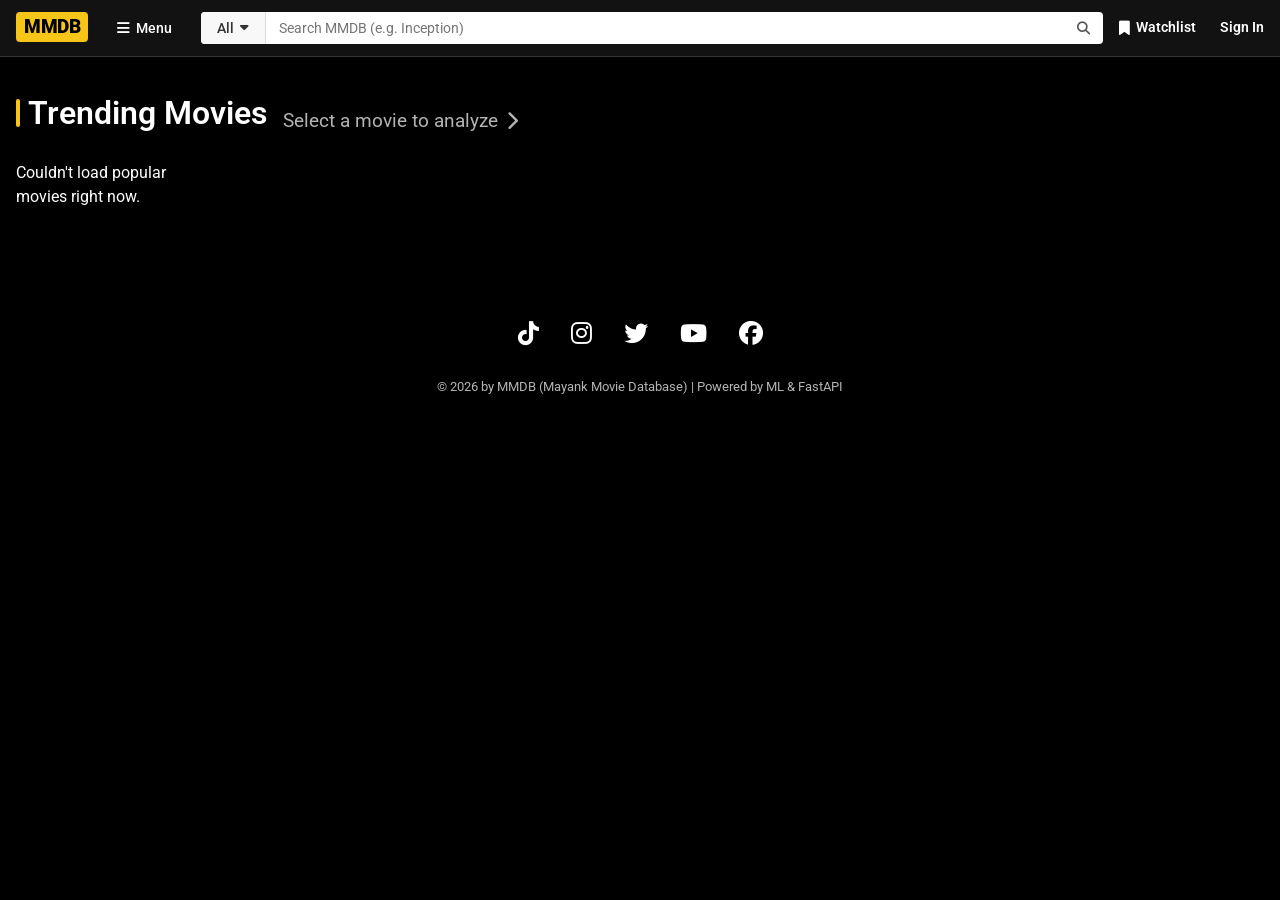
==== frontend/index.html @ d621109e "feat: add default trending movies grid on home screen" ====
<!DOCTYPE html>
<html lang="en">

<head>
    <meta charset="UTF-8">
    <meta name="viewport" content="width=device-width, initial-scale=1.0">
    <title>MMDB: Ratings, Reviews, and Where to Watch</title>

    <!-- Google Fonts: Roboto is closest to IMDb's modern font -->
    <link rel="preconnect" href="https://fonts.googleapis.com">
    <link rel="preconnect" href="https://fonts.gstatic.com" crossorigin>
    <link href="https://fonts.googleapis.com/css2?family=Roboto:wght@300;400;500;700;900&display=swap" rel="stylesheet">

    <!-- Custom CSS -->
    <link rel="stylesheet" href="style.css">

    <!-- Font Awesome Icons -->
    <link rel="stylesheet" href="https://cdnjs.cloudflare.com/ajax/libs/font-awesome/6.4.0/css/all.min.css">
</head>

<body>

    <!-- IMDb Style Navigation Bar -->
    <nav class="imdb-nav">
        <div class="nav-container">
            <!-- Logo -->
            <div class="nav-brand">
                <span class="imdb-logo">MMDB</span>
            </div>

            <!-- Menu Button -->
            <button class="menu-btn">
                <i class="fa-solid fa-bars"></i> Menu
            </button>

            <!-- Search Bar (Now in the Nav like IMDb) -->
            <div class="nav-search">
                <div class="search-category">
                    All <i class="fa-solid fa-caret-down"></i>
                </div>
                <input type="text" id="movieSearchInput" placeholder="Search MMDB (e.g. Inception)" autocomplete="off">
                <button id="searchBtn">
                    <i class="fa-solid fa-magnifying-glass"></i>
                </button>
            </div>

            <div class="nav-links">
                <a href="#" class="nav-link"><i class="fa-solid fa-bookmark"></i> Watchlist</a>
                <a href="#" class="nav-link sign-in">Sign In</a>
            </div>
        </div>
    </nav>

    <div id="searchLoader" class="loader hidden"></div>
    <div id="searchError" class="error-msg hidden"></div>

    <main class="page-container">
        <!-- Default Trending Movies Section (Visible initially) -->
        <section id="trendingSection" class="trending-section">
            <div class="section-title">
                <h3><span class="yellow-bar"></span> Trending Movies</h3>
                <span class="subtitle-chevron">Select a movie to analyze <i
                        class="fa-solid fa-chevron-right"></i></span>
            </div>

            <div class="movie-grid" id="trendingGrid">
                <!-- Populated via JS -->
            </div>
        </section>

        <!-- Movie Details Card (Hidden by default) -->
        <section id="movieDetailsCard" class="movie-card hidden">

            <!-- Hero Header (Title & Ratings Row) -->
            <div class="movie-header">
                <div class="title-block">
                    <h1 id="movieTitle">Movie Title</h1>
                    <ul class="meta-list">
                        <li id="movieYear">2023</li>
                        <li class="meta-separator">•</li>
                        <li id="movieRatingAge">PG-13</li>
                        <li class="meta-separator">•</li>
                        <li id="movieRuntime">2h 15m</li>
                    </ul>
                </div>

                <!-- Ratings Block -->
                <div class="ratings-block">
                    <div class="imdb-rating">
                        <span class="rating-label">MMDB RATING</span>
                        <div class="rating-score">
                            <i class="fa-solid fa-star star-filled"></i>
                            <div>
                                <span class="score-bold" id="movieRating">8.5</span><span class="score-total">/10</span>
                            </div>
                        </div>
                    </div>
                </div>
            </div>

            <!-- Media Banner (Poster + Trailer/Plot) -->
            <div class="media-banner">
                <div class="poster-wrapper">
                    <img id="moviePoster" src="" alt="Movie Poster">
                    <div class="watchlist-ribbon"><i class="fa-solid fa-plus"></i></div>
                </div>

                <!-- Plot and Cast info -->
                <div class="details-wrapper">
                    <div class="genre-tags" id="movieGenreTags">
                        <!-- Populated via JS -->
                    </div>

                    <p id="moviePlot" class="plot-text">This is the plot of the movie.</p>

                    <div class="credit-row">
                        <span class="credit-label">Director</span>
                        <span class="credit-value text-blue" id="movieDirector">Director Name</span>
                    </div>
                    <div class="credit-row">
                        <span class="credit-label">Writer</span>
                        <span class="credit-value text-blue" id="movieWriters">Writer Name</span>
                    </div>
                    <div class="credit-row border-bottom-none">
                        <span class="credit-label">Stars</span>
                        <span class="credit-value text-blue" id="movieStars">Actor Name</span>
                    </div>
                </div>
            </div>
        </section>

        <!-- Review Predictor Section (Styled like an IMDb review box) -->
        <section id="reviewSection" class="review-section hidden">
            <div class="section-title">
                <h3><span class="yellow-bar"></span> User reviews</h3>
                <span class="subtitle-chevron">Machine Learning Analysis <i
                        class="fa-solid fa-chevron-right"></i></span>
            </div>

            <div class="review-box">
                <div class="review-header">
                    <h4>Analyze Sentiment</h4>
                    <p>Enter a review below to test the Logistic Regression model.</p>
                </div>

                <textarea id="reviewInput" placeholder="Write your review here..."></textarea>

                <div class="action-row">
                    <button id="predictBtn" class="imdb-btn-primary">Predict Sentiment</button>
                </div>

                <!-- Results Area -->
                <div id="resultContainer" class="result-container hidden">
                    <div class="result-score-box">
                        <i id="sentimentIcon" class="fa-solid fa-star"></i>
                        <span id="sentimentLabel">Positive</span>
                    </div>
                    <div class="confidence-details">
                        <p><strong>Confidence Score:</strong> <span id="confidenceValue">95.4%</span></p>
                        <div class="meter-track">
                            <div id="meterFill" class="meter-fill" style="width: 0%;"></div>
                        </div>
                    </div>
                </div>
            </div>
        </section>

    </main>

    <!-- IMDb Style Footer -->
    <footer class="imdb-footer">
        <div class="social-links">
            <i class="fa-brands fa-tiktok"></i>
            <i class="fa-brands fa-instagram"></i>
            <i class="fa-brands fa-twitter"></i>
            <i class="fa-brands fa-youtube"></i>
            <i class="fa-brands fa-facebook"></i>
        </div>
        <p class="copyright">© 2026 by MMDB (Mayank Movie Database) | Powered by ML & FastAPI</p>
    </footer>

    <!-- Custom JS -->
    <script src="script.js"></script>
</body>

</html>
---- frontend/style.css ----
/* --- Variables & IMDb Colors --- */
:root {
    --imdb-yellow: #f5c518;
    --imdb-black: #000000;
    --imdb-dark-gray: #121212;
    --imdb-border: rgba(255, 255, 255, 0.15);

    --text-primary: #ffffff;
    --text-muted: rgba(255, 255, 255, 0.7);
    --text-blue: #5799ef;

    --bg-elevated: #1a1a1a;
    --bg-hover: rgba(255, 255, 255, 0.08);
}

* {
    margin: 0;
    padding: 0;
    box-sizing: border-box;
    font-family: 'Roboto', Helvetica, Arial, sans-serif;
}

body {
    background-color: var(--imdb-black);
    color: var(--text-primary);
    line-height: 1.5;
}

/* --- Navigation Bar --- */
.imdb-nav {
    background-color: var(--imdb-dark-gray);
    position: sticky;
    top: 0;
    z-index: 100;
    display: flex;
    justify-content: center;
    border-bottom: 1px solid var(--imdb-border);
}

.nav-container {
    max-width: 1280px;
    width: 100%;
    height: 56px;
    display: flex;
    align-items: center;
    padding: 0 1rem;
    gap: 1rem;
}

.imdb-logo {
    background-color: var(--imdb-yellow);
    color: var(--imdb-black);
    font-weight: 900;
    font-size: 1.2rem;
    padding: 0.2rem 0.5rem;
    border-radius: 4px;
    letter-spacing: -0.5px;
}

.menu-btn {
    background: none;
    border: none;
    color: var(--text-primary);
    font-weight: 500;
    font-size: 0.9rem;
    display: flex;
    align-items: center;
    gap: 0.4rem;
    cursor: pointer;
    padding: 0.4rem 0.8rem;
    border-radius: 4px;
}

.menu-btn:hover {
    background-color: var(--bg-hover);
}

.nav-search {
    flex-grow: 1;
    display: flex;
    height: 32px;
    background: #fff;
    border-radius: 4px;
    overflow: hidden;
}

.search-category {
    background-color: #f8f8f8;
    color: #333;
    padding: 0 1rem;
    display: flex;
    align-items: center;
    font-weight: 500;
    font-size: 0.85rem;
    cursor: pointer;
    border-right: 1px solid #ddd;
    gap: 0.4rem;
}

.nav-search input {
    flex-grow: 1;
    border: none;
    padding: 0 0.8rem;
    outline: none;
    font-size: 0.9rem;
    color: #000;
}

.nav-search button {
    background: none;
    border: none;
    padding: 0 0.8rem;
    color: #555;
    cursor: pointer;
}

.nav-links {
    display: flex;
    align-items: center;
    gap: 1.5rem;
}

.nav-link {
    color: var(--text-primary);
    text-decoration: none;
    font-weight: 600;
    font-size: 0.9rem;
    display: flex;
    align-items: center;
    gap: 0.4rem;
}

/* --- Loader & Errors --- */
.loader {
    width: 30px;
    height: 30px;
    border: 3px solid rgba(255, 255, 255, 0.2);
    border-bottom-color: var(--imdb-yellow);
    border-radius: 50%;
    animation: rotation 1s linear infinite;
    margin: 2rem auto;
}

@keyframes rotation {
    0% {
        transform: rotate(0deg);
    }

    100% {
        transform: rotate(360deg);
    }
}

.hidden {
    display: none !important;
}

.error-msg {
    max-width: 1280px;
    margin: 2rem auto;
    padding: 1rem;
    background-color: rgba(255, 0, 0, 0.1);
    color: #ff5252;
    border: 1px solid rgba(255, 0, 0, 0.3);
    border-radius: 4px;
    text-align: center;
}

/* --- Main Content --- */
.page-container {
    max-width: 1280px;
    margin: 2rem auto;
    padding: 0 1rem;
}

/* --- Movie Details Section --- */
.movie-card {
    background-color: var(--imdb-black);
    margin-bottom: 3rem;
}

.movie-header {
    display: flex;
    justify-content: space-between;
    align-items: flex-start;
    margin-bottom: 1rem;
}

.title-block h1 {
    font-size: 3rem;
    font-weight: 400;
    line-height: 1.1;
    margin-bottom: 0.2rem;
}

.meta-list {
    display: flex;
    list-style: none;
    color: var(--text-muted);
    font-size: 0.9rem;
    gap: 0.5rem;
}

.ratings-block {
    display: flex;
    gap: 2rem;
}

.imdb-rating {
    display: flex;
    flex-direction: column;
    align-items: center;
}

.rating-label {
    font-size: 0.75rem;
    font-weight: 600;
    color: var(--text-muted);
    letter-spacing: 1px;
    margin-bottom: 0.2rem;
}

.rating-score {
    display: flex;
    align-items: center;
    gap: 0.4rem;
}

.star-filled {
    color: var(--imdb-yellow);
    font-size: 1.5rem;
}

.score-bold {
    font-size: 1.3rem;
    font-weight: 600;
}

.score-total {
    color: var(--text-muted);
    font-size: 1rem;
}

/* Banner Row */
.media-banner {
    display: grid;
    grid-template-columns: 280px 1fr;
    gap: 1.5rem;
}

.poster-wrapper {
    position: relative;
    width: 100%;
}

.poster-wrapper img {
    width: 100%;
    display: block;
}

.watchlist-ribbon {
    position: absolute;
    top: 0;
    left: 0;
    width: 35px;
    height: 45px;
    background-color: rgba(0, 0, 0, 0.6);
    clip-path: polygon(0 0, 100% 0, 100% 100%, 50% 85%, 0 100%);
    display: flex;
    justify-content: center;
    padding-top: 5px;
    cursor: pointer;
}

.watchlist-ribbon i {
    color: #fff;
    font-size: 1.5rem;
    transition: color 0.2s;
}

.watchlist-ribbon:hover i {
    color: var(--imdb-yellow);
}

.details-wrapper {
    display: flex;
    flex-direction: column;
}

.genre-tags {
    display: flex;
    gap: 0.5rem;
    flex-wrap: wrap;
    margin-bottom: 1rem;
}

.genre-tag {
    border: 1px solid var(--text-muted);
    color: var(--text-primary);
    padding: 0.2rem 1rem;
    border-radius: 15px;
    font-size: 0.9rem;
    font-weight: 500;
}

.genre-tag:hover {
    background-color: var(--bg-hover);
    cursor: pointer;
}

.plot-text {
    font-size: 1.1rem;
    line-height: 1.5;
    margin-bottom: 1rem;
    padding-bottom: 1rem;
    border-bottom: 1px solid var(--imdb-border);
}

.credit-row {
    padding: 1rem 0;
    border-bottom: 1px solid var(--imdb-border);
    font-size: 1rem;
}

.border-bottom-none {
    border-bottom: none;
}

.credit-label {
    font-weight: 600;
    color: var(--text-primary);
    margin-right: 1rem;
}

.text-blue {
    color: var(--text-blue);
    cursor: pointer;
}

.text-blue:hover {
    text-decoration: underline;
}


/* --- Review Section --- */
.section-title {
    display: flex;
    align-items: baseline;
    gap: 1rem;
    margin-bottom: 1.5rem;
}

.section-title h3 {
    font-size: 2rem;
    font-weight: 600;
    display: flex;
    align-items: center;
}

.yellow-bar {
    width: 4px;
    height: 28px;
    background-color: var(--imdb-yellow);
    border-radius: 4px;
    margin-right: 0.5rem;
}

.subtitle-chevron {
    color: var(--text-muted);
    font-size: 1.2rem;
    display: flex;
    align-items: center;
    gap: 0.5rem;
}

.review-box {
    background-color: var(--bg-elevated);
    border: 1px solid var(--imdb-border);
    border-radius: 8px;
    padding: 2rem;
    margin-bottom: 3rem;
}

.review-header {
    margin-bottom: 1rem;
}

.review-header h4 {
    font-size: 1.2rem;
    margin-bottom: 0.2rem;
}

.review-header p {
    color: var(--text-muted);
    font-size: 0.9rem;
}

textarea {
    width: 100%;
    height: 120px;
    background-color: var(--imdb-black);
    border: 1px solid var(--imdb-border);
    color: var(--text-primary);
    padding: 1rem;
    font-size: 1rem;
    border-radius: 4px;
    resize: vertical;
    outline: none;
    margin-bottom: 1rem;
}

textarea:focus {
    border-color: var(--imdb-yellow);
}

.action-row {
    display: flex;
    justify-content: flex-end;
}

.imdb-btn-primary {
    background-color: var(--imdb-yellow);
    color: var(--imdb-black);
    border: none;
    padding: 0.6rem 2rem;
    font-weight: 600;
    font-size: 0.95rem;
    border-radius: 4px;
    cursor: pointer;
    transition: background-color 0.2s;
}

.imdb-btn-primary:active {
    background-color: #d4a912;
}

/* Result Box */
.result-container {
    margin-top: 1.5rem;
    padding: 1.5rem;
    border-top: 1px solid var(--imdb-border);
    display: flex;
    align-items: center;
    gap: 2rem;
}

.result-score-box {
    display: flex;
    flex-direction: column;
    align-items: center;
    gap: 0.3rem;
}

#sentimentIcon {
    font-size: 2rem;
}

#sentimentLabel {
    font-weight: 700;
    font-size: 1.2rem;
}

/* Dynamic Status */
.status-positive #sentimentIcon {
    color: #57e32c;
}

.status-negative #sentimentIcon {
    color: #ff4545;
}

.confidence-details {
    flex-grow: 1;
}

.confidence-details p {
    margin-bottom: 0.5rem;
    font-size: 0.9rem;
}

.meter-track {
    width: 100%;
    height: 8px;
    background-color: rgba(255, 255, 255, 0.1);
    border-radius: 4px;
    overflow: hidden;
}

.meter-fill {
    height: 100%;
    background-color: var(--text-blue);
    transition: width 0.5s ease;
}

.status-positive .meter-fill {
    background-color: #57e32c;
}

.status-negative .meter-fill {
    background-color: #ff4545;
}

/* --- Trending Movies Grid --- */
.trending-section {
    margin-bottom: 3rem;
}

.movie-grid {
    display: grid;
    grid-template-columns: repeat(auto-fill, minmax(160px, 1fr));
    gap: 1.5rem;
    margin-top: 1.5rem;
}

.grid-item {
    background-color: var(--bg-elevated);
    border: 1px solid var(--imdb-border);
    border-radius: 4px;
    overflow: hidden;
    cursor: pointer;
    transition: transform 0.2s ease, box-shadow 0.2s ease;
}

.grid-item:hover {
    transform: translateY(-5px);
    box-shadow: 0 10px 20px rgba(0, 0, 0, 0.5);
    border-color: var(--text-muted);
}

.grid-poster {
    width: 100%;
    aspect-ratio: 2/3;
    object-fit: cover;
    display: block;
    background: #222;
}

.grid-info {
    padding: 1rem;
}

.grid-title {
    font-size: 0.95rem;
    font-weight: 600;
    color: var(--text-primary);
    margin-bottom: 0.3rem;
    white-space: nowrap;
    overflow: hidden;
    text-overflow: ellipsis;
}

.grid-rating {
    display: flex;
    align-items: center;
    gap: 0.3rem;
    font-size: 0.85rem;
    color: var(--text-muted);
}

.grid-rating i {
    color: var(--imdb-yellow);
}

/* --- Footer --- */
.imdb-footer {
    display: flex;
    flex-direction: column;
    align-items: center;
    padding: 4rem 1rem;
    background-color: var(--imdb-black);
}

.social-links {
    display: flex;
    gap: 2rem;
    font-size: 1.5rem;
    margin-bottom: 2rem;
    color: var(--text-primary);
}

.social-links i:hover {
    color: var(--text-muted);
    cursor: pointer;
}

.copyright {
    color: var(--text-muted);
    font-size: 0.8rem;
}

/* --- Mobile Responsiveness --- */
@media (max-width: 768px) {
    .media-banner {
        grid-template-columns: 1fr;
    }

    .poster-wrapper {
        max-width: 250px;
        margin: 0 auto;
    }

    .title-block h1 {
        font-size: 2rem;
    }

    .ratings-block {
        display: none;
    }

    /* Hide ratings on mobile header to save space */
}
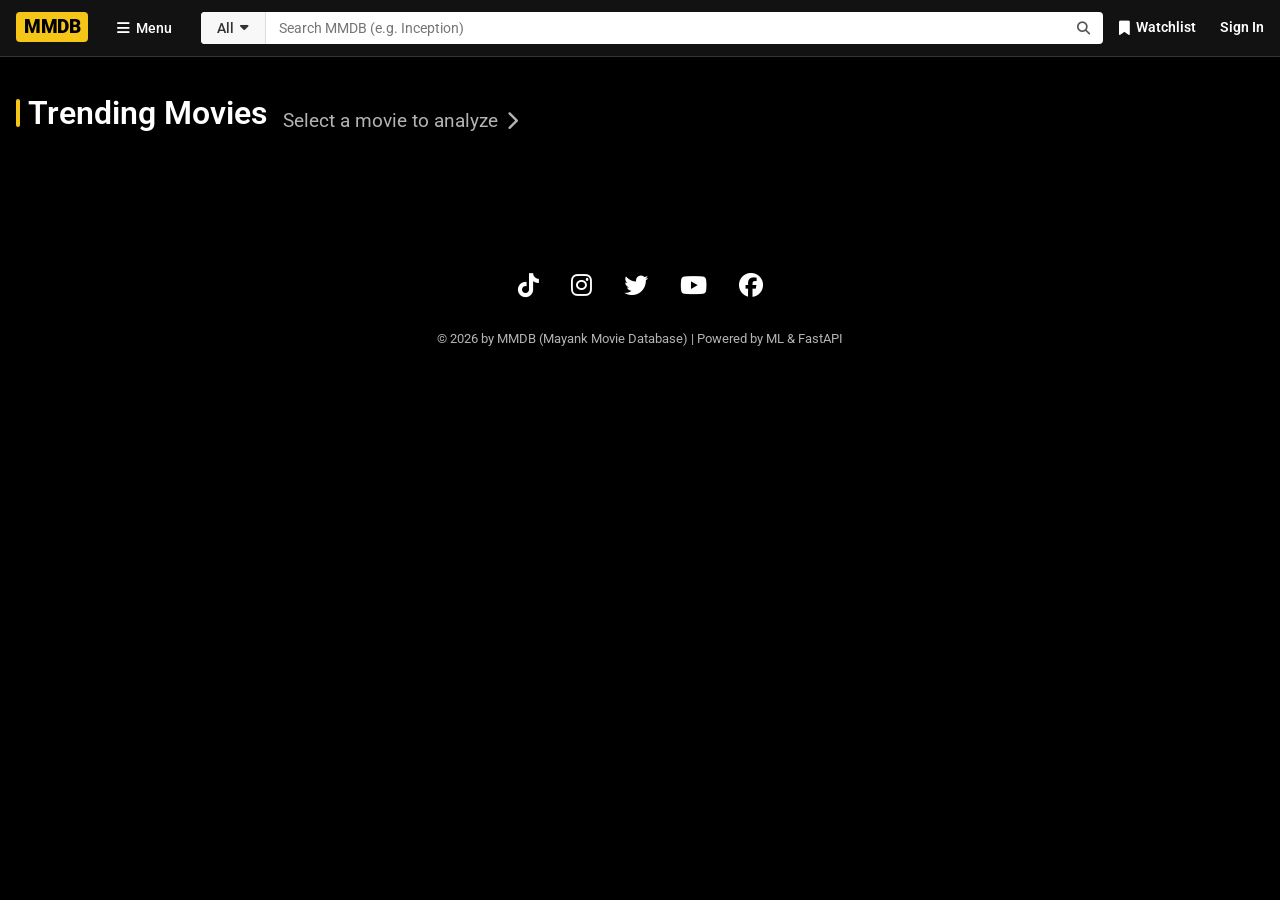
==== commit 66261153: "feat: link footer social icons to Instagram profile" ====
--- a/frontend/index.html
+++ b/frontend/index.html
@@ -169,13 +169,16 @@
 
     <!-- IMDb Style Footer -->
     <footer class="imdb-footer">
-        <div class="social-links">
-            <i class="fa-brands fa-tiktok"></i>
-            <i class="fa-brands fa-instagram"></i>
-            <i class="fa-brands fa-twitter"></i>
-            <i class="fa-brands fa-youtube"></i>
-            <i class="fa-brands fa-facebook"></i>
-        </div>
+        <a href="https://www.instagram.com/themayankguy?igsh=dG1lZXcwNmdyYWdh" target="_blank" rel="noopener noreferrer"
+            style="text-decoration: none;">
+            <div class="social-links">
+                <i class="fa-brands fa-tiktok"></i>
+                <i class="fa-brands fa-instagram"></i>
+                <i class="fa-brands fa-twitter"></i>
+                <i class="fa-brands fa-youtube"></i>
+                <i class="fa-brands fa-facebook"></i>
+            </div>
+        </a>
         <p class="copyright">© 2026 by MMDB (Mayank Movie Database) | Powered by ML & FastAPI</p>
     </footer>
 
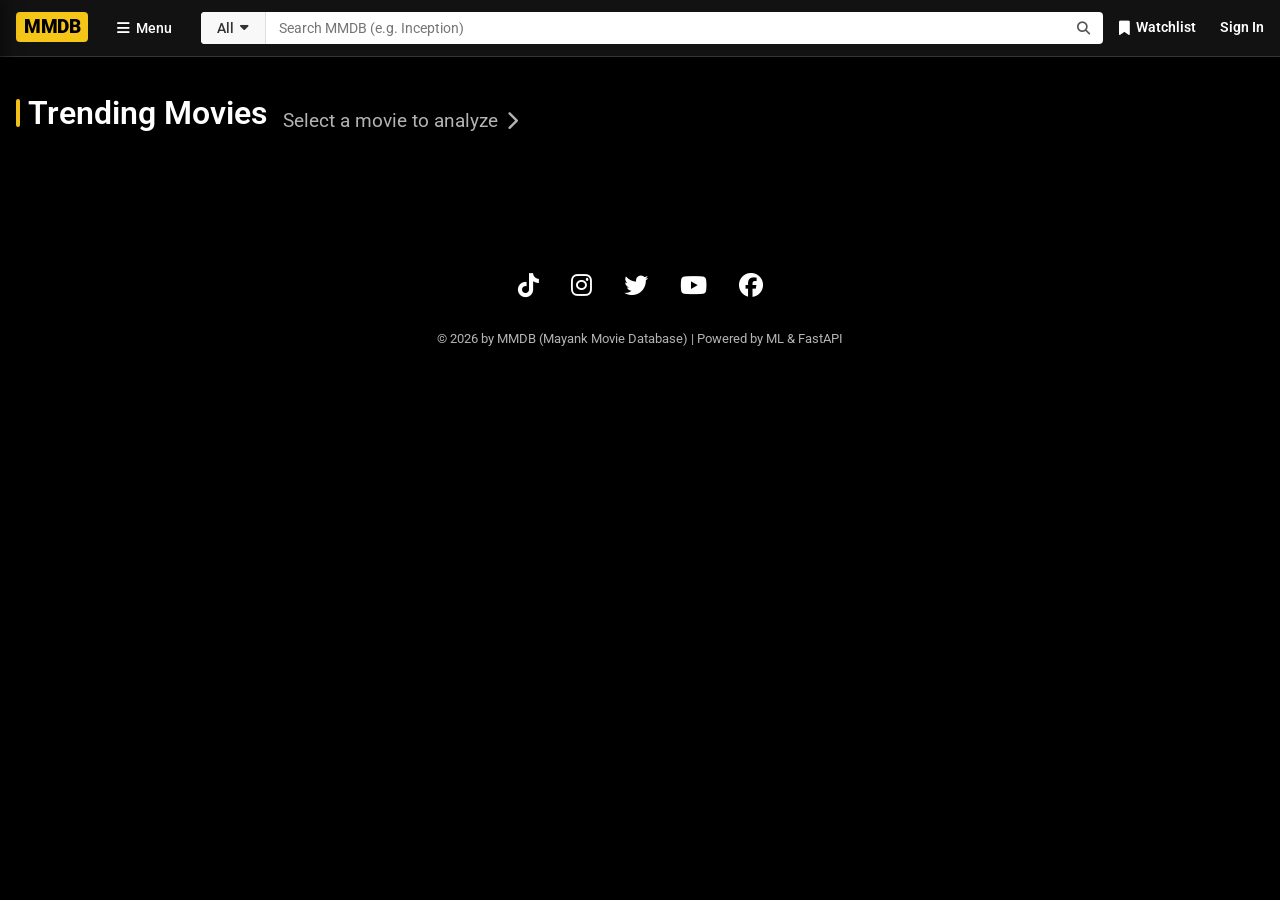
==== commit 55be02d3: "feat: implement sliding sidebar menu with navigation links" ====
--- a/frontend/index.html
+++ b/frontend/index.html
@@ -19,6 +19,40 @@
 </head>
 
 <body>
+
+    <!-- Sidebar Menu Overlay -->
+    <div id="sidebarOverlay" class="sidebar-overlay"></div>
+    <div id="sidebarMenu" class="sidebar-menu">
+        <div class="sidebar-header">
+            <span class="imdb-logo">MMDB</span>
+            <button id="closeSidebarBtn" class="close-btn"><i class="fa-solid fa-xmark"></i></button>
+        </div>
+        <div class="sidebar-content">
+            <div class="sidebar-section">
+                <h3>Machine Learning</h3>
+                <a href="#reviewSection" class="sidebar-link" id="navToPredictor"><i class="fa-solid fa-brain"></i>
+                    Sentiment Predictor</a>
+                <a href="#" class="sidebar-link"
+                    onclick="alert('Feature coming soon: Model Weights & LIME Explanations')"><i
+                        class="fa-solid fa-diagram-project"></i> Explainable AI</a>
+                <a href="#" class="sidebar-link" onclick="alert('Feature coming soon: Batch Processing')"><i
+                        class="fa-solid fa-file-csv"></i> Batch CSV Upload</a>
+            </div>
+
+            <div class="sidebar-section">
+                <h3>Movies</h3>
+                <a href="#" class="sidebar-link"><i class="fa-solid fa-fire"></i> Top Rated Movies</a>
+                <a href="#" class="sidebar-link"><i class="fa-solid fa-ticket"></i> In Theaters</a>
+            </div>
+
+            <div class="sidebar-section">
+                <h3>Settings</h3>
+                <a href="#" class="sidebar-link"><i class="fa-solid fa-moon"></i> Theme (Dark Mode)</a>
+                <a href="https://github.com/themayankguy/Movie-Prediction" target="_blank" class="sidebar-link"><i
+                        class="fa-brands fa-github"></i> View Source Code</a>
+            </div>
+        </div>
+    </div>
 
     <!-- IMDb Style Navigation Bar -->
     <nav class="imdb-nav">
@@ -29,7 +63,7 @@
             </div>
 
             <!-- Menu Button -->
-            <button class="menu-btn">
+            <button id="openSidebarBtn" class="menu-btn">
                 <i class="fa-solid fa-bars"></i> Menu
             </button>
 
--- a/frontend/style.css
+++ b/frontend/style.css
@@ -128,6 +128,101 @@
     display: flex;
     align-items: center;
     gap: 0.4rem;
+}
+
+/* --- Sidebar Menu --- */
+.sidebar-overlay {
+    position: fixed;
+    top: 0;
+    left: 0;
+    width: 100vw;
+    height: 100vh;
+    background-color: rgba(0, 0, 0, 0.7);
+    z-index: 999;
+    opacity: 0;
+    pointer-events: none;
+    transition: opacity 0.3s ease;
+}
+
+.sidebar-overlay.active {
+    opacity: 1;
+    pointer-events: all;
+}
+
+.sidebar-menu {
+    position: fixed;
+    top: 0;
+    left: -350px;
+    /* Hidden off screen */
+    width: 350px;
+    max-width: 85vw;
+    height: 100vh;
+    background-color: var(--bg-elevated);
+    z-index: 1000;
+    box-shadow: 4px 0 15px rgba(0, 0, 0, 0.5);
+    transition: left 0.3s ease;
+    display: flex;
+    flex-direction: column;
+}
+
+.sidebar-menu.active {
+    left: 0;
+    /* Slide in */
+}
+
+.sidebar-header {
+    display: flex;
+    justify-content: space-between;
+    align-items: center;
+    padding: 1.5rem;
+    border-bottom: 1px solid var(--imdb-border);
+}
+
+.close-btn {
+    background: none;
+    border: none;
+    color: var(--text-primary);
+    font-size: 1.5rem;
+    cursor: pointer;
+    transition: color 0.2s;
+}
+
+.close-btn:hover {
+    color: var(--imdb-yellow);
+}
+
+.sidebar-content {
+    padding: 1.5rem;
+    overflow-y: auto;
+    flex-grow: 1;
+}
+
+.sidebar-section {
+    margin-bottom: 2rem;
+}
+
+.sidebar-section h3 {
+    font-size: 0.9rem;
+    color: var(--imdb-yellow);
+    text-transform: uppercase;
+    letter-spacing: 1px;
+    margin-bottom: 1rem;
+}
+
+.sidebar-link {
+    display: flex;
+    align-items: center;
+    gap: 1rem;
+    color: var(--text-primary);
+    text-decoration: none;
+    font-size: 1.1rem;
+    padding: 0.8rem 0;
+    transition: color 0.2s, padding-left 0.2s;
+}
+
+.sidebar-link:hover {
+    color: var(--text-blue);
+    padding-left: 5px;
 }
 
 /* --- Loader & Errors --- */
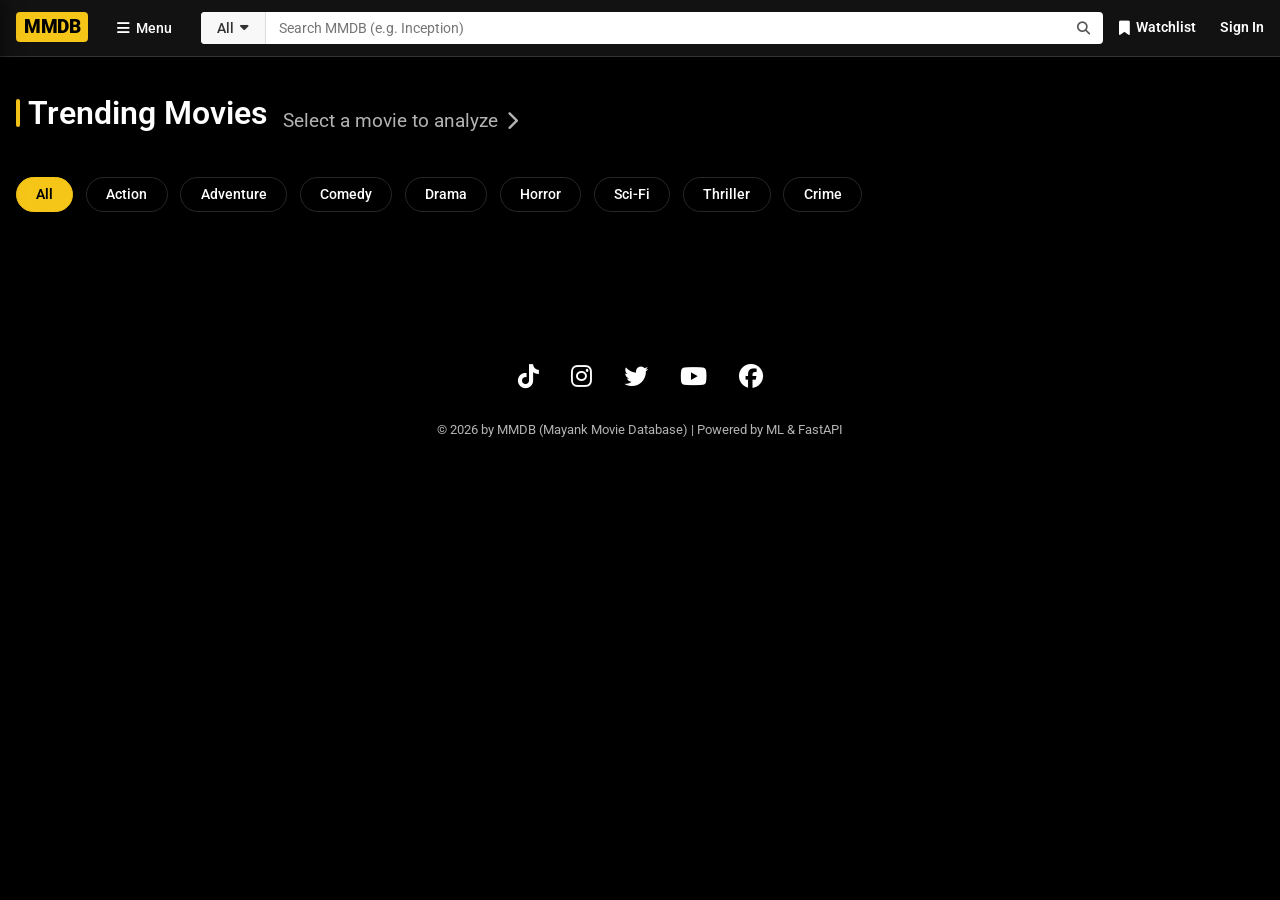
==== commit 5a456e26: "feat: complete ML dashboard with word impact, global stats, trailer integration, and genre filtering" ====
--- a/frontend/index.html
+++ b/frontend/index.html
@@ -6,6 +6,10 @@
     <meta name="viewport" content="width=device-width, initial-scale=1.0">
     <title>MMDB: Ratings, Reviews, and Where to Watch</title>
 
+    <!-- Favicon -->
+    <link rel="icon" type="image/png" sizes="32x32" href="favicon.png?v=2">
+    <link rel="shortcut icon" href="favicon.png?v=2">
+
     <!-- Google Fonts: Roboto is closest to IMDb's modern font -->
     <link rel="preconnect" href="https://fonts.googleapis.com">
     <link rel="preconnect" href="https://fonts.gstatic.com" crossorigin>
@@ -16,6 +20,9 @@
 
     <!-- Font Awesome Icons -->
     <link rel="stylesheet" href="https://cdnjs.cloudflare.com/ajax/libs/font-awesome/6.4.0/css/all.min.css">
+
+    <!-- Chart.js for Data Visualization -->
+    <script src="https://cdn.jsdelivr.net/npm/chart.js"></script>
 </head>
 
 <body>
@@ -31,17 +38,18 @@
             <div class="sidebar-section">
                 <h3>Machine Learning</h3>
                 <a href="#reviewSection" class="sidebar-link" id="navToPredictor"><i class="fa-solid fa-brain"></i>
-                    Sentiment Predictor</a>
-                <a href="#" class="sidebar-link"
-                    onclick="alert('Feature coming soon: Model Weights & LIME Explanations')"><i
-                        class="fa-solid fa-diagram-project"></i> Explainable AI</a>
-                <a href="#" class="sidebar-link" onclick="alert('Feature coming soon: Batch Processing')"><i
-                        class="fa-solid fa-file-csv"></i> Batch CSV Upload</a>
+                    Predictor & Explainability</a>
+                <a href="#" class="sidebar-link" id="navToStatsModal"><i class="fa-solid fa-chart-pie"></i> Global Model
+                    Data</a>
+                <a href="#" class="sidebar-link" id="navToCsvModal"><i class="fa-solid fa-file-csv"></i> Batch CSV
+                    Upload</a>
             </div>
 
             <div class="sidebar-section">
                 <h3>Movies</h3>
-                <a href="#" class="sidebar-link"><i class="fa-solid fa-fire"></i> Top Rated Movies</a>
+                <a href="#" class="sidebar-link" id="navToTrending"><i class="fa-solid fa-bolt"></i> Trending Movies</a>
+                <a href="#" class="sidebar-link" id="navToTopRated"><i class="fa-solid fa-fire"></i> Top Rated
+                    Movies</a>
                 <a href="#" class="sidebar-link"><i class="fa-solid fa-ticket"></i> In Theaters</a>
             </div>
 
@@ -54,11 +62,80 @@
         </div>
     </div>
 
+    <!-- Model Stats Modal -->
+    <div id="statsModalOverlay" class="sidebar-overlay">
+        <div class="csv-modal" style="max-width: 800px; width: 95%;">
+            <div class="sidebar-header">
+                <h3>Global Model Insights</h3>
+                <button id="closeStatsModalBtn" class="close-btn"><i class="fa-solid fa-xmark"></i></button>
+            </div>
+            <div class="csv-modal-content" style="text-align: left;">
+                <p style="margin-bottom: 2rem;">This data reveals what the model learned during training on 50,000 IMDb
+                    reviews. These are the words that carry the most weight globally across all predictions.</p>
+
+                <div class="stats-grid" style="display: grid; grid-template-columns: 1fr 1fr; gap: 2rem;">
+                    <div>
+                        <h4 style="color: #57e32c; margin-bottom: 1rem;"><i class="fa-solid fa-plus-circle"></i> Top
+                            Positive Drivers</h4>
+                        <div style="height: 300px;"><canvas id="topPositiveChart"></canvas></div>
+                    </div>
+                    <div>
+                        <h4 style="color: #ff4545; margin-bottom: 1rem;"><i class="fa-solid fa-minus-circle"></i> Top
+                            Negative Drivers</h4>
+                        <div style="height: 300px;"><canvas id="topNegativeChart"></canvas></div>
+                    </div>
+                </div>
+            </div>
+        </div>
+    </div>
+
+    <!-- YouTube Trailer Modal -->
+    <div id="trailerModalOverlay" class="sidebar-overlay">
+        <div class="trailer-modal">
+            <div class="sidebar-header">
+                <h3 id="trailerMovieTitle">Movie Trailer</h3>
+                <button id="closeTrailerBtn" class="close-btn"><i class="fa-solid fa-xmark"></i></button>
+            </div>
+            <div class="video-container">
+                <iframe id="trailerFrame" src="" frameborder="0"
+                    allow="accelerometer; autoplay; clipboard-write; encrypted-media; gyroscope; picture-in-picture"
+                    allowfullscreen></iframe>
+            </div>
+            <div style="padding: 1rem; text-align: center; background: #1a1a1a;">
+                <a id="externalTrailerLink" href="#" target="_blank" class="text-blue"
+                    style="font-size: 0.9rem; text-decoration: none;">
+                    <i class="fa-brands fa-youtube"></i> Video not loading? Watch directly on YouTube
+                </a>
+            </div>
+        </div>
+    </div>
+
+    <!-- Batch CSV Upload Modal -->
+    <div id="csvModalOverlay" class="sidebar-overlay">
+        <div class="csv-modal">
+            <div class="sidebar-header">
+                <h3>Batch Sentiment Analysis</h3>
+                <button id="closeCsvModalBtn" class="close-btn"><i class="fa-solid fa-xmark"></i></button>
+            </div>
+            <div class="csv-modal-content">
+                <p>Upload a <code>.csv</code> file containing a column named <strong>"review"</strong>. The AI will
+                    process all reviews instantly and return a downloadable spreadsheet with predictions.</p>
+                <input type="file" id="csvFileInput" accept=".csv" class="imdb-input"
+                    style="margin-top: 1rem; padding: 10px;">
+                <button id="uploadCsvBtn" class="imdb-btn primary-btn" style="width: 100%; margin-top: 1rem;">
+                    <i class="fa-solid fa-cloud-arrow-up"></i> Analyze CSV
+                </button>
+                <div id="csvLoader" class="loader hidden" style="margin: 1rem auto;"></div>
+                <div id="csvError" class="error-msg hidden" style="margin-top: 1rem;"></div>
+            </div>
+        </div>
+    </div>
+
     <!-- IMDb Style Navigation Bar -->
     <nav class="imdb-nav">
         <div class="nav-container">
             <!-- Logo -->
-            <div class="nav-brand">
+            <div class="nav-brand" id="navLogo" style="cursor: pointer;" title="Back to Home">
                 <span class="imdb-logo">MMDB</span>
             </div>
 
@@ -97,6 +174,18 @@
                         class="fa-solid fa-chevron-right"></i></span>
             </div>
 
+            <div class="genre-filter-bar" id="genreFilterBar">
+                <button class="genre-pill active" data-genre="All">All</button>
+                <button class="genre-pill" data-genre="Action">Action</button>
+                <button class="genre-pill" data-genre="Adventure">Adventure</button>
+                <button class="genre-pill" data-genre="Comedy">Comedy</button>
+                <button class="genre-pill" data-genre="Drama">Drama</button>
+                <button class="genre-pill" data-genre="Horror">Horror</button>
+                <button class="genre-pill" data-genre="Sci-Fi">Sci-Fi</button>
+                <button class="genre-pill" data-genre="Thriller">Thriller</button>
+                <button class="genre-pill" data-genre="Crime">Crime</button>
+            </div>
+
             <div class="movie-grid" id="trendingGrid">
                 <!-- Populated via JS -->
             </div>
@@ -104,6 +193,14 @@
 
         <!-- Movie Details Card (Hidden by default) -->
         <section id="movieDetailsCard" class="movie-card hidden">
+
+            <!-- Back Button -->
+            <div style="margin-bottom: 1rem;">
+                <button id="backToMoviesBtn" class="imdb-btn"
+                    style="background: transparent; border: 1px solid var(--imdb-border); color: var(--text-primary); padding: 5px 15px; font-size: 0.9rem;">
+                    <i class="fa-solid fa-arrow-left"></i> Back to Movies
+                </button>
+            </div>
 
             <!-- Hero Header (Title & Ratings Row) -->
             <div class="movie-header">
@@ -145,6 +242,11 @@
                         <!-- Populated via JS -->
                     </div>
 
+                    <button id="watchTrailerBtn" class="imdb-btn primary-btn"
+                        style="margin-top: 1rem; margin-bottom: 1rem;">
+                        <i class="fa-solid fa-play"></i> Watch Trailer
+                    </button>
+
                     <p id="moviePlot" class="plot-text">This is the plot of the movie.</p>
 
                     <div class="credit-row">
@@ -184,17 +286,37 @@
                 </div>
 
                 <!-- Results Area -->
-                <div id="resultContainer" class="result-container hidden">
+                <div id="resultContainer" class="result-container hidden" style="flex-wrap: wrap; gap: 1.5rem;">
                     <div class="result-score-box">
-                        <i id="sentimentIcon" class="fa-solid fa-star"></i>
+                        <i id="sentimentIcon" class="fa-solid fa-face-smile"></i>
                         <span id="sentimentLabel">Positive</span>
                     </div>
-                    <div class="confidence-details">
-                        <p><strong>Confidence Score:</strong> <span id="confidenceValue">95.4%</span></p>
+
+                    <div class="confidence-details" style="min-width: 200px;">
+                        <p><strong>Model Confidence:</strong> <span id="confidenceValue">95.4%</span></p>
                         <div class="meter-track">
                             <div id="meterFill" class="meter-fill" style="width: 0%;"></div>
                         </div>
                     </div>
+
+                    <!-- New Probability Breakdown Chart -->
+                    <div style="width: 120px; height: 120px; margin-left: auto;">
+                        <canvas id="probDoughnutChart"></canvas>
+                    </div>
+                </div>
+
+                <!-- Word Impact Visualization -->
+                <div id="impactContainer" class="impact-container hidden">
+                    <h5
+                        style="margin-bottom: 1rem; color: var(--text-muted); font-size: 0.9rem; letter-spacing: 0.5px;">
+                        WORD IMPACT ANALYSIS</h5>
+                    <div style="height: 250px; width: 100%;">
+                        <canvas id="impactChart"></canvas>
+                    </div>
+                    <p style="font-size: 0.75rem; color: var(--text-muted); margin-top: 1rem; text-align: center;">
+                        <i class="fa-solid fa-circle-info"></i> Bars show how much each word influenced the model's
+                        decision.
+                    </p>
                 </div>
             </div>
         </section>
--- a/frontend/style.css
+++ b/frontend/style.css
@@ -225,6 +225,82 @@
     padding-left: 5px;
 }
 
+/* --- Modals --- */
+.csv-modal {
+    background-color: var(--imdb-dark-gray);
+    width: 90%;
+    max-width: 500px;
+    position: absolute;
+    top: 50%;
+    left: 50%;
+    transform: translate(-50%, -50%);
+    border-radius: 8px;
+    box-shadow: 0 10px 30px rgba(0, 0, 0, 0.8);
+    border: 1px solid var(--imdb-border);
+}
+
+.csv-modal-content {
+    padding: 2rem;
+    text-align: center;
+}
+
+.csv-modal-content p {
+    color: var(--text-muted);
+    font-size: 0.95rem;
+    line-height: 1.5;
+}
+
+/* --- Trailer Modal --- */
+.trailer-modal {
+    background-color: var(--imdb-black);
+    width: 90%;
+    max-width: 900px;
+    position: absolute;
+    top: 50%;
+    left: 50%;
+    transform: translate(-50%, -50%);
+    border-radius: 8px;
+    box-shadow: 0 10px 40px rgba(0, 0, 0, 0.9);
+    border: 1px solid var(--imdb-border);
+    overflow: hidden;
+}
+
+.video-container {
+    position: relative;
+    padding-bottom: 56.25%;
+    /* 16:9 Aspect Ratio */
+    height: 0;
+    overflow: hidden;
+}
+
+.video-container iframe {
+    position: absolute;
+    top: 0;
+    left: 0;
+    width: 100%;
+    height: 100%;
+    border: none;
+}
+
+/* --- Buttons --- */
+.imdb-btn {
+    cursor: pointer;
+    font-weight: 600;
+    transition: all 0.2s;
+    border-radius: 4px;
+}
+
+.primary-btn {
+    background-color: var(--imdb-yellow);
+    color: var(--imdb-black);
+    border: none;
+    padding: 0.8rem 1.5rem;
+}
+
+.primary-btn:hover {
+    background-color: #d4a912;
+}
+
 /* --- Loader & Errors --- */
 .loader {
     width: 30px;
@@ -595,6 +671,65 @@
     background-color: #ff4545;
 }
 
+.impact-container {
+    margin-top: 2rem;
+    padding-top: 2rem;
+    border-top: 1px solid var(--imdb-border);
+    animation: fadeIn 0.8s ease;
+}
+
+@keyframes fadeIn {
+    from {
+        opacity: 0;
+        transform: translateY(10px);
+    }
+
+    to {
+        opacity: 1;
+        transform: translateY(0);
+    }
+}
+
+/* --- Genre Filter Bar --- */
+.genre-filter-bar {
+    display: flex;
+    gap: 0.8rem;
+    overflow-x: auto;
+    padding: 1rem 0;
+    margin-bottom: 0.5rem;
+    scrollbar-width: none;
+    /* Hide scrollbar for clean look */
+}
+
+.genre-filter-bar::-webkit-scrollbar {
+    display: none;
+}
+
+.genre-pill {
+    background: none;
+    border: 1px solid var(--imdb-border);
+    color: var(--text-primary);
+    padding: 0.5rem 1.2rem;
+    border-radius: 20px;
+    font-size: 0.9rem;
+    font-weight: 500;
+    cursor: pointer;
+    white-space: nowrap;
+    transition: all 0.2s ease;
+}
+
+.genre-pill:hover {
+    background-color: var(--bg-hover);
+    border-color: var(--text-muted);
+}
+
+.genre-pill.active {
+    background-color: var(--imdb-yellow);
+    border-color: var(--imdb-yellow);
+    color: var(--imdb-black);
+    font-weight: 600;
+}
+
 /* --- Trending Movies Grid --- */
 .trending-section {
     margin-bottom: 3rem;
